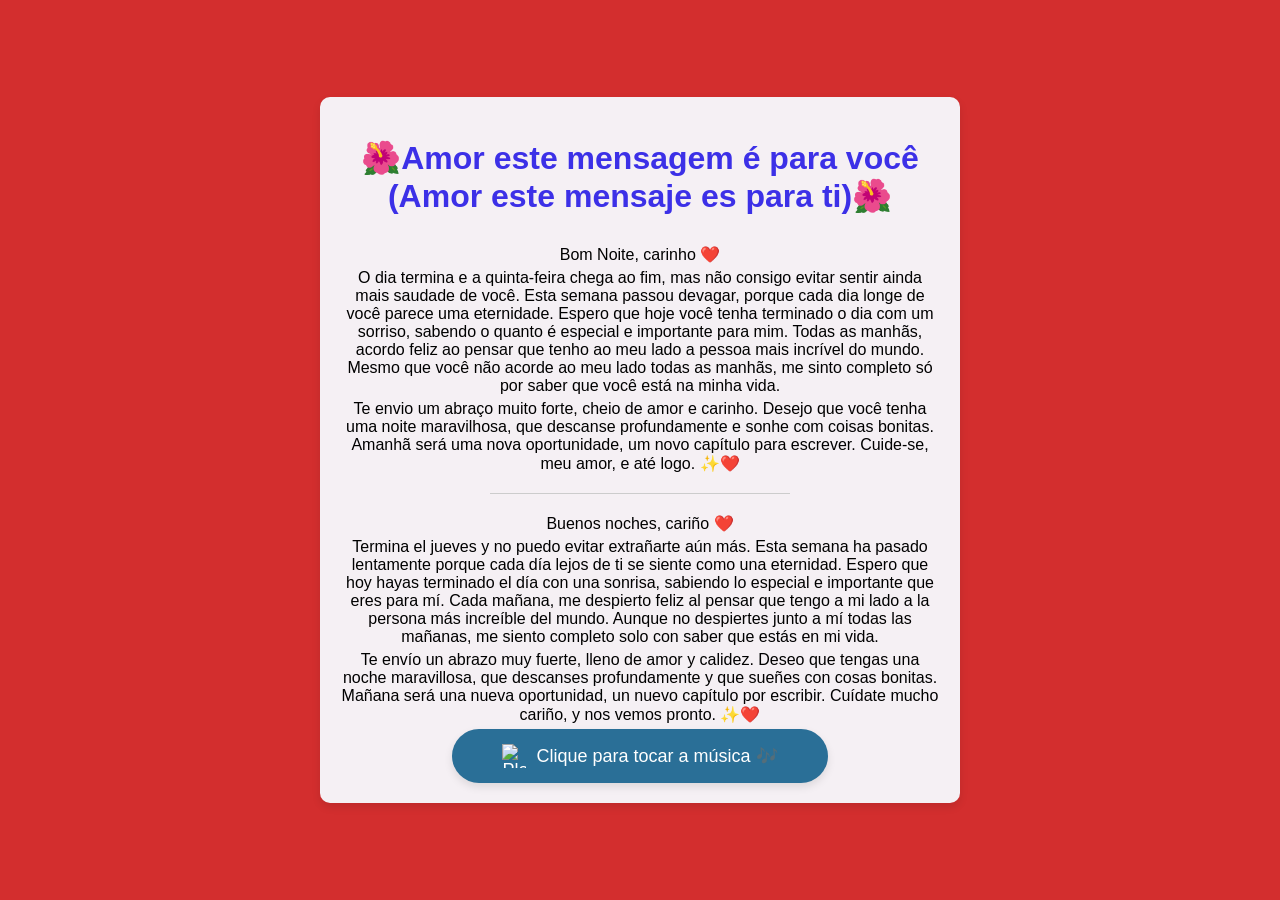
==== index.html @ 269de1ff "Add files via upload" ====
<!DOCTYPE html>
<html lang="pt-br">
<head>
    <meta charset="UTF-8">
    <meta name="viewport" content="width=device-width, initial-scale=1.0">
    <title>Mensagem Especial</title>
    <style>
        body {
            font-family: 'Arial', sans-serif;
            margin: 0;
            padding: 0;
            display: flex;
            justify-content: center;
            align-items: center;
            height: 100vh;
            background-color: #d32e2e; /* Azul claro suave */
            text-align: center;
        }

        .container {
            max-width: 600px;
            padding: 20px;
            border-radius: 10px;
            background-color: #f5f0f4; /* Fundo suave */
            box-shadow: 0 4px 8px rgba(0, 0, 0, 0.1);
        }

        h1 {
            color: #3c30e7; /* Azul profundo */
            font-size: 32px;
            margin-bottom: 30px;
        }

        p {
            color: #131212; /* Cinza escuro */
            font-size: 18px;
            margin-bottom: 40px;
            line-height: 1.6;
        }

        #musicButton {
            background-color: #2a6f97; /* Azul profundo */
            color: white;
            border: none;
            border-radius: 50px;
            padding: 15px 50px;
            font-size: 18px;
            cursor: pointer;
            display: flex;
            align-items: center;
            justify-content: center;
            margin: 0 auto; /* Centraliza o botão */
            gap: 10px;
            box-shadow: 0 4px 8px rgba(0, 0, 0, 0.1);
        }

        #musicButton:hover {
            background-color: #1b4d6b; /* Azul mais escuro para hover */
        }

        #musicButton img {
            width: 24px;
            height: 24px;
        }

        #musicButton span {
            font-size: 18px;
            color: white;
        }

        @media (max-width: 768px) {
            #musicButton {
                font-size: 16px;
                padding: 10px 40px;
            }

            #musicButton img {
                width: 20px;
                height: 20px;
            }
        }
        p {
            margin-top: 5px;
            margin-bottom: 5px;
        }
    </style>
</head>
<head>
    <style>
        .container {
            text-align: center;
        }

        p {
            margin: 5px 0;
        }

        .separacao {
            margin-top: 20px; /* Ajuste o valor conforme necessário para a separação */
        }

        hr {
            width: 50%; /* Ajuste o tamanho da linha separadora, se desejar */
            margin: 20px auto; /* Centraliza e adiciona espaço acima e abaixo */
            border: none;
            border-top: 1px solid #ccc;
        }
    </style>
</head>
</head>
<body>
    <div class="container">
        <h1 >🌺Amor este mensagem é para você  (Amor este mensaje es para ti)🌺</h1>
</p> Bom Noite, carinho ❤️</p>
</p> O dia termina e a quinta-feira chega ao fim, mas não consigo evitar sentir ainda mais saudade de você. Esta semana passou devagar, porque cada dia longe de você parece uma eternidade. Espero que hoje você tenha terminado o dia com um sorriso, sabendo o quanto é especial e importante para mim. Todas as manhãs, acordo feliz ao pensar que tenho ao meu lado a pessoa mais incrível do mundo. Mesmo que você não acorde ao meu lado todas as manhãs, me sinto completo só por saber que você está na minha vida. </p> 
</p> Te envio um abraço muito forte, cheio de amor e carinho. Desejo que você tenha uma noite maravilhosa, que descanse profundamente e sonhe com coisas bonitas. Amanhã será uma nova oportunidade, um novo capítulo para escrever. Cuide-se, meu amor, e até logo. ✨❤️ </p> 
     <hr>    
</p> Buenos noches, cariño ❤️</p>
</p> Termina el jueves y no puedo evitar extrañarte aún más. Esta semana ha pasado lentamente porque cada día lejos de ti se siente como una eternidad. Espero que hoy hayas terminado el día con una sonrisa, sabiendo lo especial e importante que eres para mí. Cada mañana, me despierto feliz al pensar que tengo a mi lado a la persona más increíble del mundo. Aunque no despiertes junto a mí todas las mañanas, me siento completo solo con saber que estás en mi vida. </p> 
</p> Te envío un abrazo muy fuerte, lleno de amor y calidez. Deseo que tengas una noche maravillosa, que descanses profundamente y que sueñes con cosas bonitas. Mañana será una nueva oportunidad, un nuevo capítulo por escribir. Cuídate mucho cariño, y nos vemos pronto. ✨❤️ </p> 
        <button id="musicButton">
            <img id="playIcon" src="https://cdn-icons-png.flaticon.com/512/727/727245.png" alt="Play">
            <span>Clique para tocar a música 🎶</span>
        </button>
        <audio id="audioPlayer">
            <source src="2AM.mp3" type="audio/mpeg">
            Seu navegador não suporta o elemento de áudio.
        </audio>
    </div>

    <script>
        const musicButton = document.getElementById('musicButton');
        const audioPlayer = document.getElementById('audioPlayer');
        const playIcon = document.getElementById('playIcon');

        let isPlaying = false;

        musicButton.addEventListener('click', function() {
            if (isPlaying) {
                audioPlayer.pause();
                playIcon.src = 'https://cdn-icons-png.flaticon.com/512/727/727245.png'; // Play icon
                musicButton.querySelector('span').textContent = 'Clique para tocar a música 🎶';
            } else {
                audioPlayer.play();
                playIcon.src = 'https://cdn-icons-png.flaticon.com/512/727/727234.png'; // Pause icon
                musicButton.querySelector('span').textContent = 'Clique para pausar a música 🎶';
            }
            isPlaying = !isPlaying;
        });
    </script>
</body>
</html>
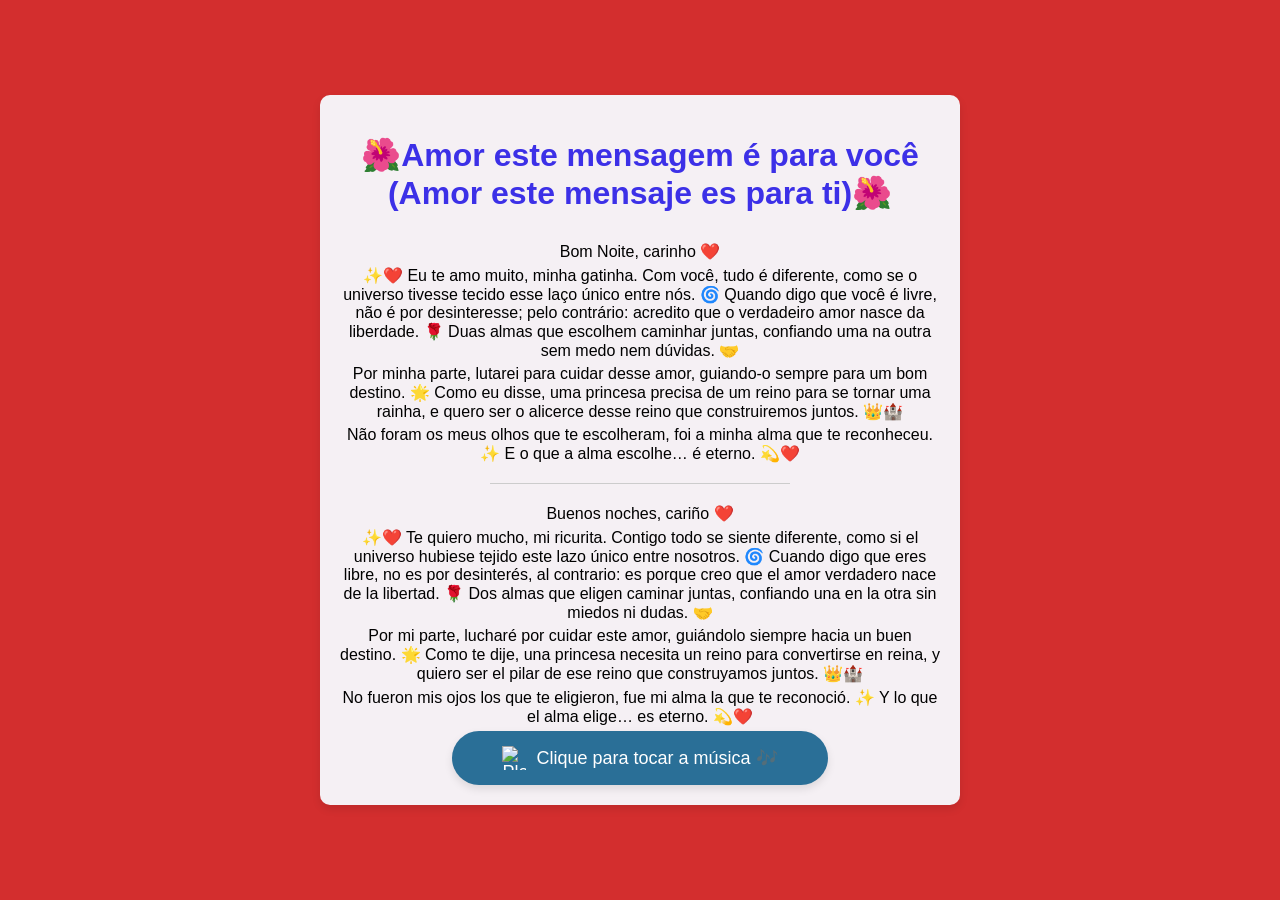
==== commit 3e201762: "Add files via upload" ====
--- a/index.html
+++ b/index.html
@@ -112,18 +112,21 @@
     <div class="container">
         <h1 >🌺Amor este mensagem é para você  (Amor este mensaje es para ti)🌺</h1>
 </p> Bom Noite, carinho ❤️</p>
-</p> O dia termina e a quinta-feira chega ao fim, mas não consigo evitar sentir ainda mais saudade de você. Esta semana passou devagar, porque cada dia longe de você parece uma eternidade. Espero que hoje você tenha terminado o dia com um sorriso, sabendo o quanto é especial e importante para mim. Todas as manhãs, acordo feliz ao pensar que tenho ao meu lado a pessoa mais incrível do mundo. Mesmo que você não acorde ao meu lado todas as manhãs, me sinto completo só por saber que você está na minha vida. </p> 
-</p> Te envio um abraço muito forte, cheio de amor e carinho. Desejo que você tenha uma noite maravilhosa, que descanse profundamente e sonhe com coisas bonitas. Amanhã será uma nova oportunidade, um novo capítulo para escrever. Cuide-se, meu amor, e até logo. ✨❤️ </p> 
+</p> ✨❤️ Eu te amo muito, minha gatinha. Com você, tudo é diferente, como se o universo tivesse tecido esse laço único entre nós. 🌀 Quando digo que você é livre, não é por desinteresse; pelo contrário: acredito que o verdadeiro amor nasce da liberdade. 🌹 Duas almas que escolhem caminhar juntas, confiando uma na outra sem medo nem dúvidas. 🤝</p> 
+</p> Por minha parte, lutarei para cuidar desse amor, guiando-o sempre para um bom destino. 🌟 Como eu disse, uma princesa precisa de um reino para se tornar uma rainha, e quero ser o alicerce desse reino que construiremos juntos. 👑🏰</p> 
+</p> Não foram os meus olhos que te escolheram, foi a minha alma que te reconheceu. ✨ E o que a alma escolhe… é eterno. 💫❤️</p> 
      <hr>    
 </p> Buenos noches, cariño ❤️</p>
-</p> Termina el jueves y no puedo evitar extrañarte aún más. Esta semana ha pasado lentamente porque cada día lejos de ti se siente como una eternidad. Espero que hoy hayas terminado el día con una sonrisa, sabiendo lo especial e importante que eres para mí. Cada mañana, me despierto feliz al pensar que tengo a mi lado a la persona más increíble del mundo. Aunque no despiertes junto a mí todas las mañanas, me siento completo solo con saber que estás en mi vida. </p> 
-</p> Te envío un abrazo muy fuerte, lleno de amor y calidez. Deseo que tengas una noche maravillosa, que descanses profundamente y que sueñes con cosas bonitas. Mañana será una nueva oportunidad, un nuevo capítulo por escribir. Cuídate mucho cariño, y nos vemos pronto. ✨❤️ </p> 
+</p> ✨❤️ Te quiero mucho, mi ricurita. Contigo todo se siente diferente, como si el universo hubiese tejido este lazo único entre nosotros. 🌀 Cuando digo que eres libre, no es por desinterés, al contrario: es porque creo que el amor verdadero nace de la libertad. 🌹 Dos almas que eligen caminar juntas, confiando una en la otra sin miedos ni dudas. 🤝</p>
+</p>  Por mi parte, lucharé por cuidar este amor, guiándolo siempre hacia un buen destino. 🌟 Como te dije, una princesa necesita un reino para convertirse en reina, y quiero ser el pilar de ese reino que construyamos juntos. 👑🏰</p>
+</p>  No fueron mis ojos los que te eligieron, fue mi alma la que te reconoció. ✨ Y lo que el alma elige… es eterno. 💫❤️ </p> 
+
         <button id="musicButton">
             <img id="playIcon" src="https://cdn-icons-png.flaticon.com/512/727/727245.png" alt="Play">
             <span>Clique para tocar a música 🎶</span>
         </button>
         <audio id="audioPlayer">
-            <source src="2AM.mp3" type="audio/mpeg">
+            <source src="Te Hubiera Conocido.mp3" type="audio/mpeg">
             Seu navegador não suporta o elemento de áudio.
         </audio>
     </div>
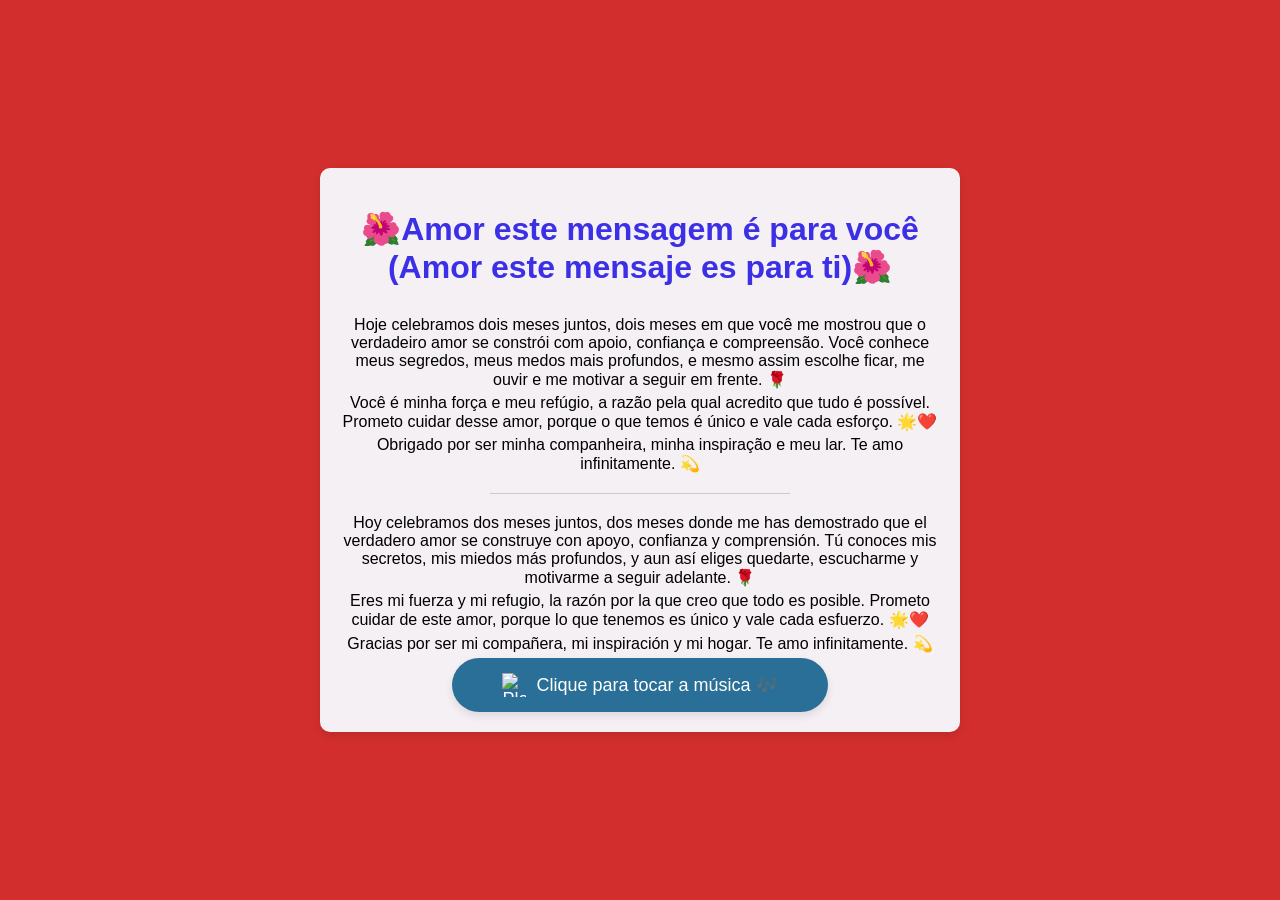
==== commit 89ffe8e2: "Add files via upload" ====
--- a/index.html
+++ b/index.html
@@ -111,22 +111,23 @@
 <body>
     <div class="container">
         <h1 >🌺Amor este mensagem é para você  (Amor este mensaje es para ti)🌺</h1>
-</p> Bom Noite, carinho ❤️</p>
-</p> ✨❤️ Eu te amo muito, minha gatinha. Com você, tudo é diferente, como se o universo tivesse tecido esse laço único entre nós. 🌀 Quando digo que você é livre, não é por desinteresse; pelo contrário: acredito que o verdadeiro amor nasce da liberdade. 🌹 Duas almas que escolhem caminhar juntas, confiando uma na outra sem medo nem dúvidas. 🤝</p> 
-</p> Por minha parte, lutarei para cuidar desse amor, guiando-o sempre para um bom destino. 🌟 Como eu disse, uma princesa precisa de um reino para se tornar uma rainha, e quero ser o alicerce desse reino que construiremos juntos. 👑🏰</p> 
-</p> Não foram os meus olhos que te escolheram, foi a minha alma que te reconheceu. ✨ E o que a alma escolhe… é eterno. 💫❤️</p> 
-     <hr>    
-</p> Buenos noches, cariño ❤️</p>
-</p> ✨❤️ Te quiero mucho, mi ricurita. Contigo todo se siente diferente, como si el universo hubiese tejido este lazo único entre nosotros. 🌀 Cuando digo que eres libre, no es por desinterés, al contrario: es porque creo que el amor verdadero nace de la libertad. 🌹 Dos almas que eligen caminar juntas, confiando una en la otra sin miedos ni dudas. 🤝</p>
-</p>  Por mi parte, lucharé por cuidar este amor, guiándolo siempre hacia un buen destino. 🌟 Como te dije, una princesa necesita un reino para convertirse en reina, y quiero ser el pilar de ese reino que construyamos juntos. 👑🏰</p>
-</p>  No fueron mis ojos los que te eligieron, fue mi alma la que te reconoció. ✨ Y lo que el alma elige… es eterno. 💫❤️ </p> 
+
+</p> Hoje celebramos dois meses juntos, dois meses em que você me mostrou que o verdadeiro amor se constrói com apoio, confiança e compreensão. Você conhece meus segredos, meus medos mais profundos, e mesmo assim escolhe ficar, me ouvir e me motivar a seguir em frente. 🌹</p> 
+</p> Você é minha força e meu refúgio, a razão pela qual acredito que tudo é possível. Prometo cuidar desse amor, porque o que temos é único e vale cada esforço. 🌟❤️</p> 
+</p> Obrigado por ser minha companheira, minha inspiração e meu lar. Te amo infinitamente. 💫</p> 
+
+<hr>    
+
+</p> Hoy celebramos dos meses juntos, dos meses donde me has demostrado que el verdadero amor se construye con apoyo, confianza y comprensión. Tú conoces mis secretos, mis miedos más profundos, y aun así eliges quedarte, escucharme y motivarme a seguir adelante. 🌹</p>
+</p> Eres mi fuerza y mi refugio, la razón por la que creo que todo es posible. Prometo cuidar de este amor, porque lo que tenemos es único y vale cada esfuerzo. 🌟❤️</p>
+</p> Gracias por ser mi compañera, mi inspiración y mi hogar. Te amo infinitamente. 💫</p> 
 
         <button id="musicButton">
             <img id="playIcon" src="https://cdn-icons-png.flaticon.com/512/727/727245.png" alt="Play">
             <span>Clique para tocar a música 🎶</span>
         </button>
         <audio id="audioPlayer">
-            <source src="Te Hubiera Conocido.mp3" type="audio/mpeg">
+            <source src="Échame_La_Culpa_[YouConvert.net].mp3" type="audio/mpeg">
             Seu navegador não suporta o elemento de áudio.
         </audio>
     </div>
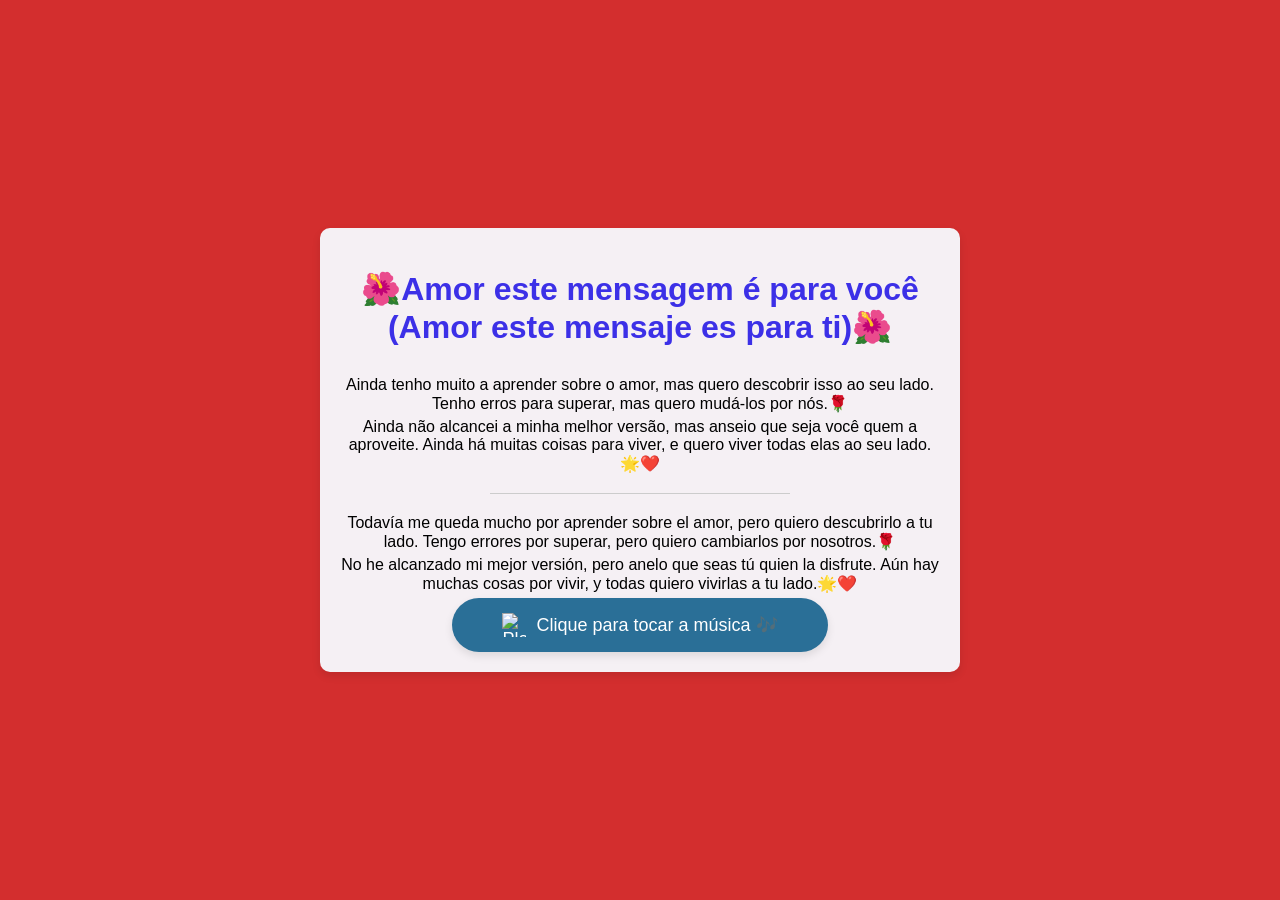
==== commit 027b340f: "Add files via upload" ====
--- a/index.html
+++ b/index.html
@@ -112,45 +112,44 @@
     <div class="container">
         <h1 >🌺Amor este mensagem é para você  (Amor este mensaje es para ti)🌺</h1>
 
-</p> Hoje celebramos dois meses juntos, dois meses em que você me mostrou que o verdadeiro amor se constrói com apoio, confiança e compreensão. Você conhece meus segredos, meus medos mais profundos, e mesmo assim escolhe ficar, me ouvir e me motivar a seguir em frente. 🌹</p> 
-</p> Você é minha força e meu refúgio, a razão pela qual acredito que tudo é possível. Prometo cuidar desse amor, porque o que temos é único e vale cada esforço. 🌟❤️</p> 
-</p> Obrigado por ser minha companheira, minha inspiração e meu lar. Te amo infinitamente. 💫</p> 
+</p> Ainda tenho muito a aprender sobre o amor, mas quero descobrir isso ao seu lado. Tenho erros para superar, mas quero mudá-los por nós.🌹</p> 
+</p> Ainda não alcancei a minha melhor versão, mas anseio que seja você quem a aproveite. Ainda há muitas coisas para viver, e quero viver todas elas ao seu lado. 🌟❤️</p> 
+
 
 <hr>    
 
-</p> Hoy celebramos dos meses juntos, dos meses donde me has demostrado que el verdadero amor se construye con apoyo, confianza y comprensión. Tú conoces mis secretos, mis miedos más profundos, y aun así eliges quedarte, escucharme y motivarme a seguir adelante. 🌹</p>
-</p> Eres mi fuerza y mi refugio, la razón por la que creo que todo es posible. Prometo cuidar de este amor, porque lo que tenemos es único y vale cada esfuerzo. 🌟❤️</p>
-</p> Gracias por ser mi compañera, mi inspiración y mi hogar. Te amo infinitamente. 💫</p> 
+</p> Todavía me queda mucho por aprender sobre el amor, pero quiero descubrirlo a tu lado. Tengo errores por superar, pero quiero cambiarlos por nosotros.🌹</p> 
+</p> No he alcanzado mi mejor versión, pero anelo que seas tú quien la disfrute. Aún hay muchas cosas por vivir, y todas quiero vivirlas a tu lado.🌟❤️ </p>
 
-        <button id="musicButton">
-            <img id="playIcon" src="https://cdn-icons-png.flaticon.com/512/727/727245.png" alt="Play">
-            <span>Clique para tocar a música 🎶</span>
-        </button>
-        <audio id="audioPlayer">
-            <source src="Échame_La_Culpa_[YouConvert.net].mp3" type="audio/mpeg">
-            Seu navegador não suporta o elemento de áudio.
-        </audio>
-    </div>
+<button id="musicButton">
+    <img id="playIcon" src="https://cdn-icons-png.flaticon.com/512/727/727245.png" alt="Play">
+    <span>Clique para tocar a música 🎶</span>
+</button>
+<audio id="audioPlayer">
+    <source src="bany.mp3" type="audio/mpeg">
+    Seu navegador não suporta o elemento de áudio.
+</audio>
+</div>
 
-    <script>
-        const musicButton = document.getElementById('musicButton');
-        const audioPlayer = document.getElementById('audioPlayer');
-        const playIcon = document.getElementById('playIcon');
+<script>
+const musicButton = document.getElementById('musicButton');
+const audioPlayer = document.getElementById('audioPlayer');
+const playIcon = document.getElementById('playIcon');
 
-        let isPlaying = false;
+let isPlaying = false;
 
-        musicButton.addEventListener('click', function() {
-            if (isPlaying) {
-                audioPlayer.pause();
-                playIcon.src = 'https://cdn-icons-png.flaticon.com/512/727/727245.png'; // Play icon
-                musicButton.querySelector('span').textContent = 'Clique para tocar a música 🎶';
-            } else {
-                audioPlayer.play();
-                playIcon.src = 'https://cdn-icons-png.flaticon.com/512/727/727234.png'; // Pause icon
-                musicButton.querySelector('span').textContent = 'Clique para pausar a música 🎶';
-            }
-            isPlaying = !isPlaying;
-        });
-    </script>
+musicButton.addEventListener('click', function() {
+    if (isPlaying) {
+        audioPlayer.pause();
+        playIcon.src = 'https://cdn-icons-png.flaticon.com/512/727/727245.png'; // Play icon
+        musicButton.querySelector('span').textContent = 'Clique para tocar a música 🎶';
+    } else {
+        audioPlayer.play();
+        playIcon.src = 'https://cdn-icons-png.flaticon.com/512/727/727234.png'; // Pause icon
+        musicButton.querySelector('span').textContent = 'Clique para pausar a música 🎶';
+    }
+    isPlaying = !isPlaying;
+});
+</script>
 </body>
 </html>
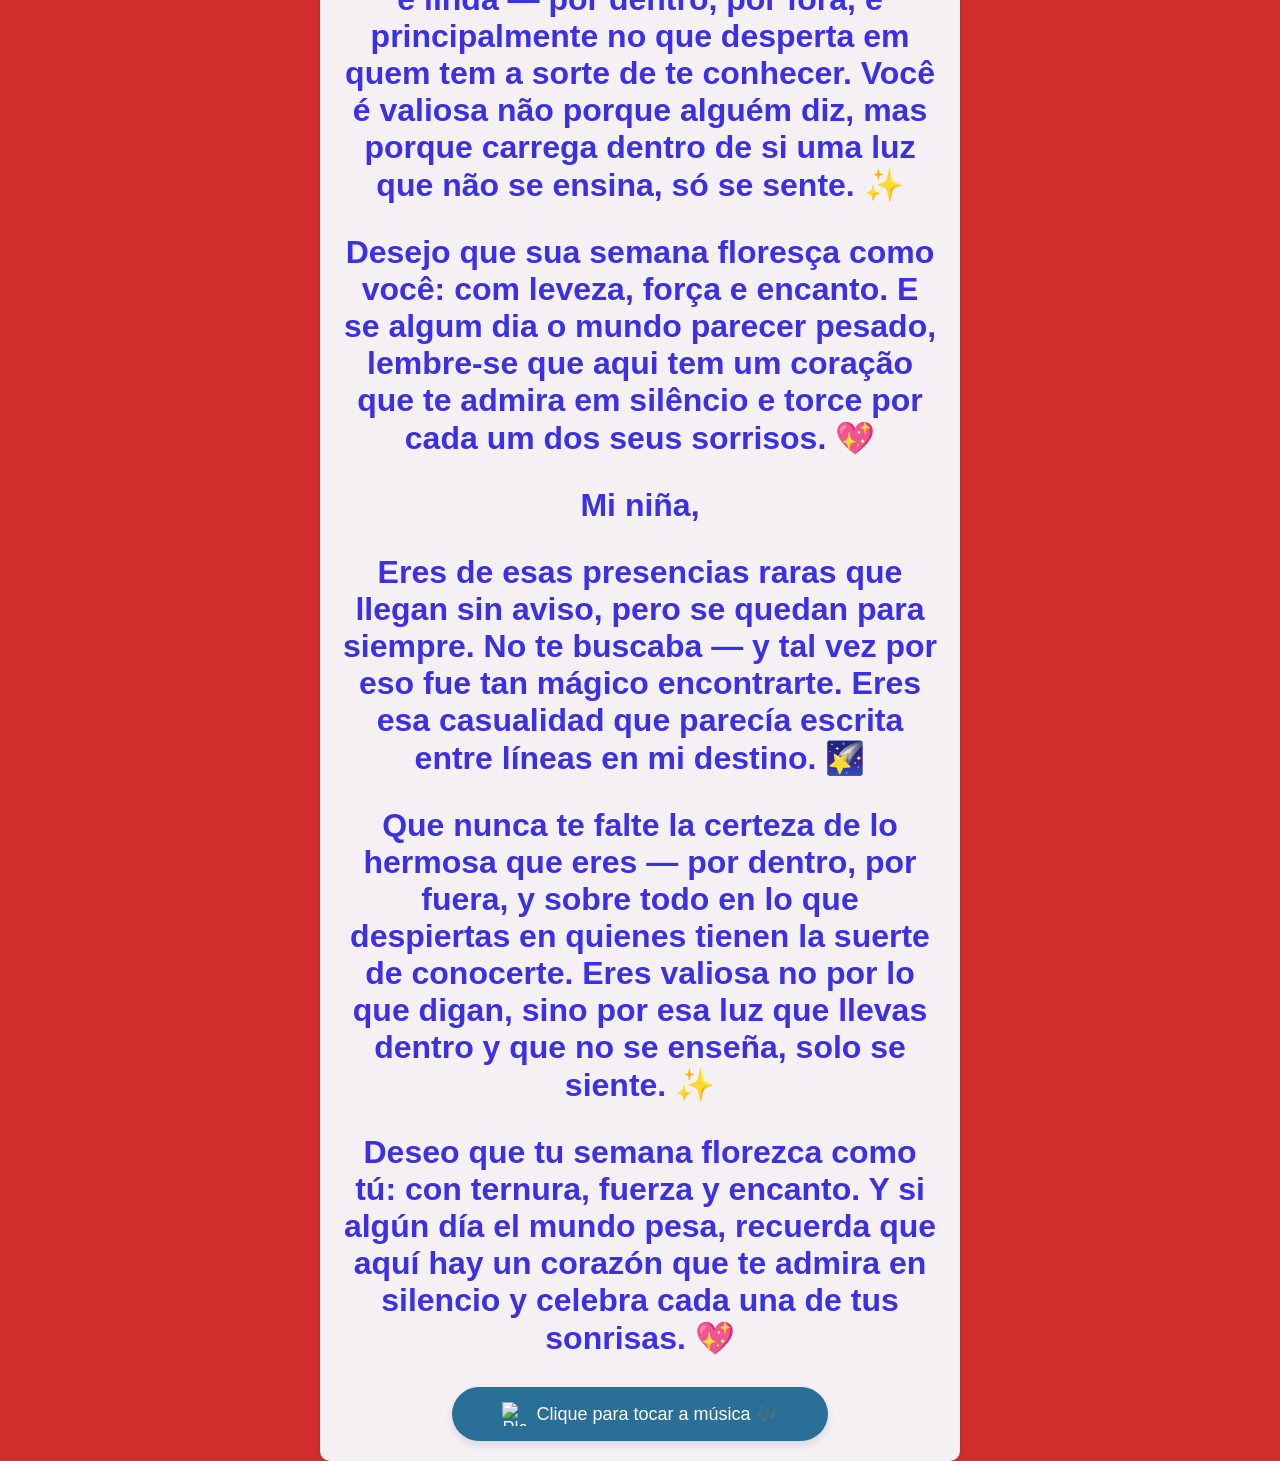
==== commit e99ab7fc: "index.html" ====
--- a/index.html
+++ b/index.html
@@ -110,23 +110,17 @@
 </head>
 <body>
     <div class="container">
-        <h1 >🌺Amor este mensagem é para você  (Amor este mensaje es para ti)🌺</h1>
+<h1 >🌺Amor este mensagem é para você  (Amor este mensaje es para ti)🌺</h1>
 
-</p> Ainda tenho muito a aprender sobre o amor, mas quero descobrir isso ao seu lado. Tenho erros para superar, mas quero mudá-los por nós.🌹</p> 
-</p> Ainda não alcancei a minha melhor versão, mas anseio que seja você quem a aproveite. Ainda há muitas coisas para viver, e quero viver todas elas ao seu lado. 🌟❤️</p> 
-
-
-<hr>    
-
-</p> Todavía me queda mucho por aprender sobre el amor, pero quiero descubrirlo a tu lado. Tengo errores por superar, pero quiero cambiarlos por nosotros.🌹</p> 
-</p> No he alcanzado mi mejor versión, pero anelo que seas tú quien la disfrute. Aún hay muchas cosas por vivir, y todas quiero vivirlas a tu lado.🌟❤️ </p>
+<h1>Minha menina,</h1> <h1>Você é dessas raras presenças que chegam sem aviso, mas fazem morada para sempre. Não te procurei — e talvez por isso tenha sido tão mágico te encontrar. Você é aquela casualidade que parecia escrita nas entrelinhas do meu destino. 🌠</h1> <h1>Que nunca te falte a certeza do quanto é linda — por dentro, por fora, e principalmente no que desperta em quem tem a sorte de te conhecer. Você é valiosa não porque alguém diz, mas porque carrega dentro de si uma luz que não se ensina, só se sente. ✨</h1> <h1>Desejo que sua semana floresça como você: com leveza, força e encanto. E se algum dia o mundo parecer pesado, lembre-se que aqui tem um coração que te admira em silêncio e torce por cada um dos seus sorrisos. 💖</h1>
+<h1>Mi niña,</h1> <h1>Eres de esas presencias raras que llegan sin aviso, pero se quedan para siempre. No te buscaba — y tal vez por eso fue tan mágico encontrarte. Eres esa casualidad que parecía escrita entre líneas en mi destino. 🌠</h1> <h1>Que nunca te falte la certeza de lo hermosa que eres — por dentro, por fuera, y sobre todo en lo que despiertas en quienes tienen la suerte de conocerte. Eres valiosa no por lo que digan, sino por esa luz que llevas dentro y que no se enseña, solo se siente. ✨</h1> <h1>Deseo que tu semana florezca como tú: con ternura, fuerza y encanto. Y si algún día el mundo pesa, recuerda que aquí hay un corazón que te admira en silencio y celebra cada una de tus sonrisas. 💖</h1>
 
 <button id="musicButton">
     <img id="playIcon" src="https://cdn-icons-png.flaticon.com/512/727/727245.png" alt="Play">
     <span>Clique para tocar a música 🎶</span>
 </button>
 <audio id="audioPlayer">
-    <source src="bany.mp3" type="audio/mpeg">
+    <source src="ytmp3free.cc_manu-bahtidao-daqui-pra-sempre-letra-oficial-versao-solo-youtubemp3free.org.mp3" type="audio/mpeg">
     Seu navegador não suporta o elemento de áudio.
 </audio>
 </div>
@@ -152,4 +146,4 @@
 });
 </script>
 </body>
-</html>+</html>
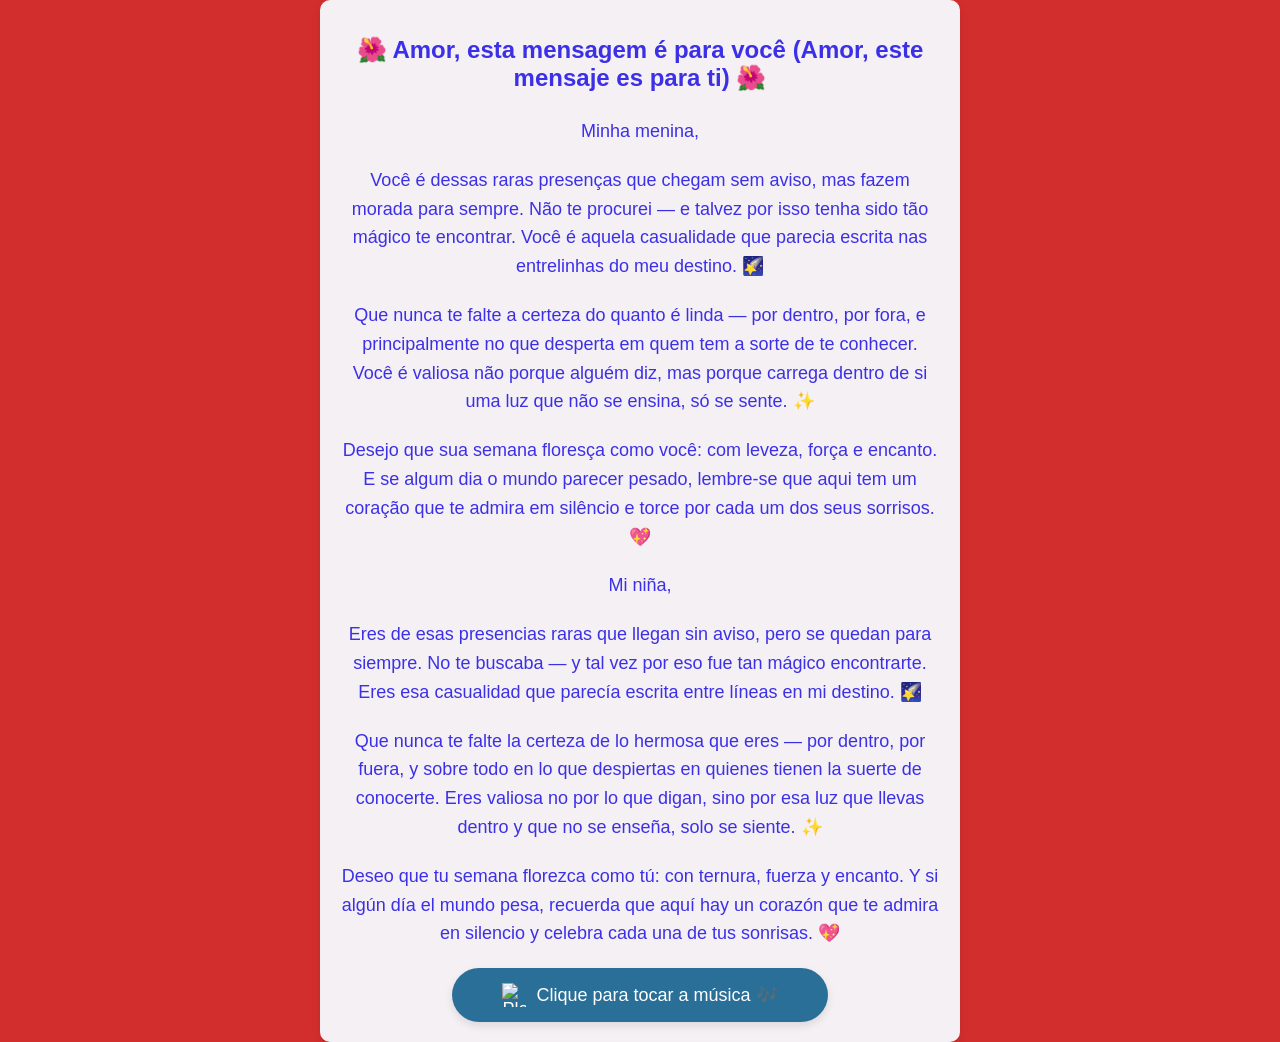
==== commit 43800dbf: "index.html" ====
--- a/index.html
+++ b/index.html
@@ -12,8 +12,8 @@
             display: flex;
             justify-content: center;
             align-items: center;
-            height: 100vh;
-            background-color: #d32e2e; /* Azul claro suave */
+            min-height: 100vh;
+            background-color: #d32e2e;
             text-align: center;
         }
 
@@ -21,25 +21,25 @@
             max-width: 600px;
             padding: 20px;
             border-radius: 10px;
-            background-color: #f5f0f4; /* Fundo suave */
+            background-color: #f5f0f4;
             box-shadow: 0 4px 8px rgba(0, 0, 0, 0.1);
         }
 
         h1 {
-            color: #3c30e7; /* Azul profundo */
-            font-size: 32px;
-            margin-bottom: 30px;
+            color: #3c30e7;
+            font-size: 24px;
+            margin-bottom: 25px;
         }
 
-        p {
-            color: #131212; /* Cinza escuro */
+        .mensagem {
+            color: #3c30e7;
             font-size: 18px;
-            margin-bottom: 40px;
+            margin-bottom: 20px;
             line-height: 1.6;
         }
 
         #musicButton {
-            background-color: #2a6f97; /* Azul profundo */
+            background-color: #2a6f97;
             color: white;
             border: none;
             border-radius: 50px;
@@ -49,13 +49,13 @@
             display: flex;
             align-items: center;
             justify-content: center;
-            margin: 0 auto; /* Centraliza o botão */
+            margin: 0 auto;
             gap: 10px;
             box-shadow: 0 4px 8px rgba(0, 0, 0, 0.1);
         }
 
         #musicButton:hover {
-            background-color: #1b4d6b; /* Azul mais escuro para hover */
+            background-color: #1b4d6b;
         }
 
         #musicButton img {
@@ -79,71 +79,51 @@
                 height: 20px;
             }
         }
-        p {
-            margin-top: 5px;
-            margin-bottom: 5px;
-        }
     </style>
-</head>
-<head>
-    <style>
-        .container {
-            text-align: center;
-        }
-
-        p {
-            margin: 5px 0;
-        }
-
-        .separacao {
-            margin-top: 20px; /* Ajuste o valor conforme necessário para a separação */
-        }
-
-        hr {
-            width: 50%; /* Ajuste o tamanho da linha separadora, se desejar */
-            margin: 20px auto; /* Centraliza e adiciona espaço acima e abaixo */
-            border: none;
-            border-top: 1px solid #ccc;
-        }
-    </style>
-</head>
 </head>
 <body>
     <div class="container">
-<h1 >🌺Amor este mensagem é para você  (Amor este mensaje es para ti)🌺</h1>
+        <h1>🌺 Amor, esta mensagem é para você (Amor, este mensaje es para ti) 🌺</h1>
 
-<h1>Minha menina,</h1> <h1>Você é dessas raras presenças que chegam sem aviso, mas fazem morada para sempre. Não te procurei — e talvez por isso tenha sido tão mágico te encontrar. Você é aquela casualidade que parecia escrita nas entrelinhas do meu destino. 🌠</h1> <h1>Que nunca te falte a certeza do quanto é linda — por dentro, por fora, e principalmente no que desperta em quem tem a sorte de te conhecer. Você é valiosa não porque alguém diz, mas porque carrega dentro de si uma luz que não se ensina, só se sente. ✨</h1> <h1>Desejo que sua semana floresça como você: com leveza, força e encanto. E se algum dia o mundo parecer pesado, lembre-se que aqui tem um coração que te admira em silêncio e torce por cada um dos seus sorrisos. 💖</h1>
-<h1>Mi niña,</h1> <h1>Eres de esas presencias raras que llegan sin aviso, pero se quedan para siempre. No te buscaba — y tal vez por eso fue tan mágico encontrarte. Eres esa casualidad que parecía escrita entre líneas en mi destino. 🌠</h1> <h1>Que nunca te falte la certeza de lo hermosa que eres — por dentro, por fuera, y sobre todo en lo que despiertas en quienes tienen la suerte de conocerte. Eres valiosa no por lo que digan, sino por esa luz que llevas dentro y que no se enseña, solo se siente. ✨</h1> <h1>Deseo que tu semana florezca como tú: con ternura, fuerza y encanto. Y si algún día el mundo pesa, recuerda que aquí hay un corazón que te admira en silencio y celebra cada una de tus sonrisas. 💖</h1>
+        <p class="mensagem">Minha menina,</p>
+        <p class="mensagem">Você é dessas raras presenças que chegam sem aviso, mas fazem morada para sempre. Não te procurei — e talvez por isso tenha sido tão mágico te encontrar. Você é aquela casualidade que parecia escrita nas entrelinhas do meu destino. 🌠</p>
+        <p class="mensagem">Que nunca te falte a certeza do quanto é linda — por dentro, por fora, e principalmente no que desperta em quem tem a sorte de te conhecer. Você é valiosa não porque alguém diz, mas porque carrega dentro de si uma luz que não se ensina, só se sente. ✨</p>
+        <p class="mensagem">Desejo que sua semana floresça como você: com leveza, força e encanto. E se algum dia o mundo parecer pesado, lembre-se que aqui tem um coração que te admira em silêncio e torce por cada um dos seus sorrisos. 💖</p>
 
-<button id="musicButton">
-    <img id="playIcon" src="https://cdn-icons-png.flaticon.com/512/727/727245.png" alt="Play">
-    <span>Clique para tocar a música 🎶</span>
-</button>
-<audio id="audioPlayer">
-    <source src="ytmp3free.cc_manu-bahtidao-daqui-pra-sempre-letra-oficial-versao-solo-youtubemp3free.org.mp3" type="audio/mpeg">
-    Seu navegador não suporta o elemento de áudio.
-</audio>
-</div>
+        <p class="mensagem">Mi niña,</p>
+        <p class="mensagem">Eres de esas presencias raras que llegan sin aviso, pero se quedan para siempre. No te buscaba — y tal vez por eso fue tan mágico encontrarte. Eres esa casualidad que parecía escrita entre líneas en mi destino. 🌠</p>
+        <p class="mensagem">Que nunca te falte la certeza de lo hermosa que eres — por dentro, por fuera, y sobre todo en lo que despiertas en quienes tienen la suerte de conocerte. Eres valiosa no por lo que digan, sino por esa luz que llevas dentro y que no se enseña, solo se siente. ✨</p>
+        <p class="mensagem">Deseo que tu semana florezca como tú: con ternura, fuerza y encanto. Y si algún día el mundo pesa, recuerda que aquí hay un corazón que te admira en silencio y celebra cada una de tus sonrisas. 💖</p>
 
-<script>
-const musicButton = document.getElementById('musicButton');
-const audioPlayer = document.getElementById('audioPlayer');
-const playIcon = document.getElementById('playIcon');
+        <button id="musicButton">
+            <img id="playIcon" src="https://cdn-icons-png.flaticon.com/512/727/727245.png" alt="Play">
+            <span>Clique para tocar a música 🎶</span>
+        </button>
+        <audio id="audioPlayer">
+            <source src="ytmp3free.cc_manu-bahtidao-daqui-pra-sempre-letra-oficial-versao-solo-youtubemp3free.org.mp3" type="audio/mpeg">
+            Seu navegador não suporta o elemento de áudio.
+        </audio>
+    </div>
 
-let isPlaying = false;
+    <script>
+        const musicButton = document.getElementById('musicButton');
+        const audioPlayer = document.getElementById('audioPlayer');
+        const playIcon = document.getElementById('playIcon');
 
-musicButton.addEventListener('click', function() {
-    if (isPlaying) {
-        audioPlayer.pause();
-        playIcon.src = 'https://cdn-icons-png.flaticon.com/512/727/727245.png'; // Play icon
-        musicButton.querySelector('span').textContent = 'Clique para tocar a música 🎶';
-    } else {
-        audioPlayer.play();
-        playIcon.src = 'https://cdn-icons-png.flaticon.com/512/727/727234.png'; // Pause icon
-        musicButton.querySelector('span').textContent = 'Clique para pausar a música 🎶';
-    }
-    isPlaying = !isPlaying;
-});
-</script>
+        let isPlaying = false;
+
+        musicButton.addEventListener('click', function() {
+            if (isPlaying) {
+                audioPlayer.pause();
+                playIcon.src = 'https://cdn-icons-png.flaticon.com/512/727/727245.png';
+                musicButton.querySelector('span').textContent = 'Clique para tocar a música 🎶';
+            } else {
+                audioPlayer.play();
+                playIcon.src = 'https://cdn-icons-png.flaticon.com/512/727/727234.png';
+                musicButton.querySelector('span').textContent = 'Clique para pausar a música 🎶';
+            }
+            isPlaying = !isPlaying;
+        });
+    </script>
 </body>
 </html>
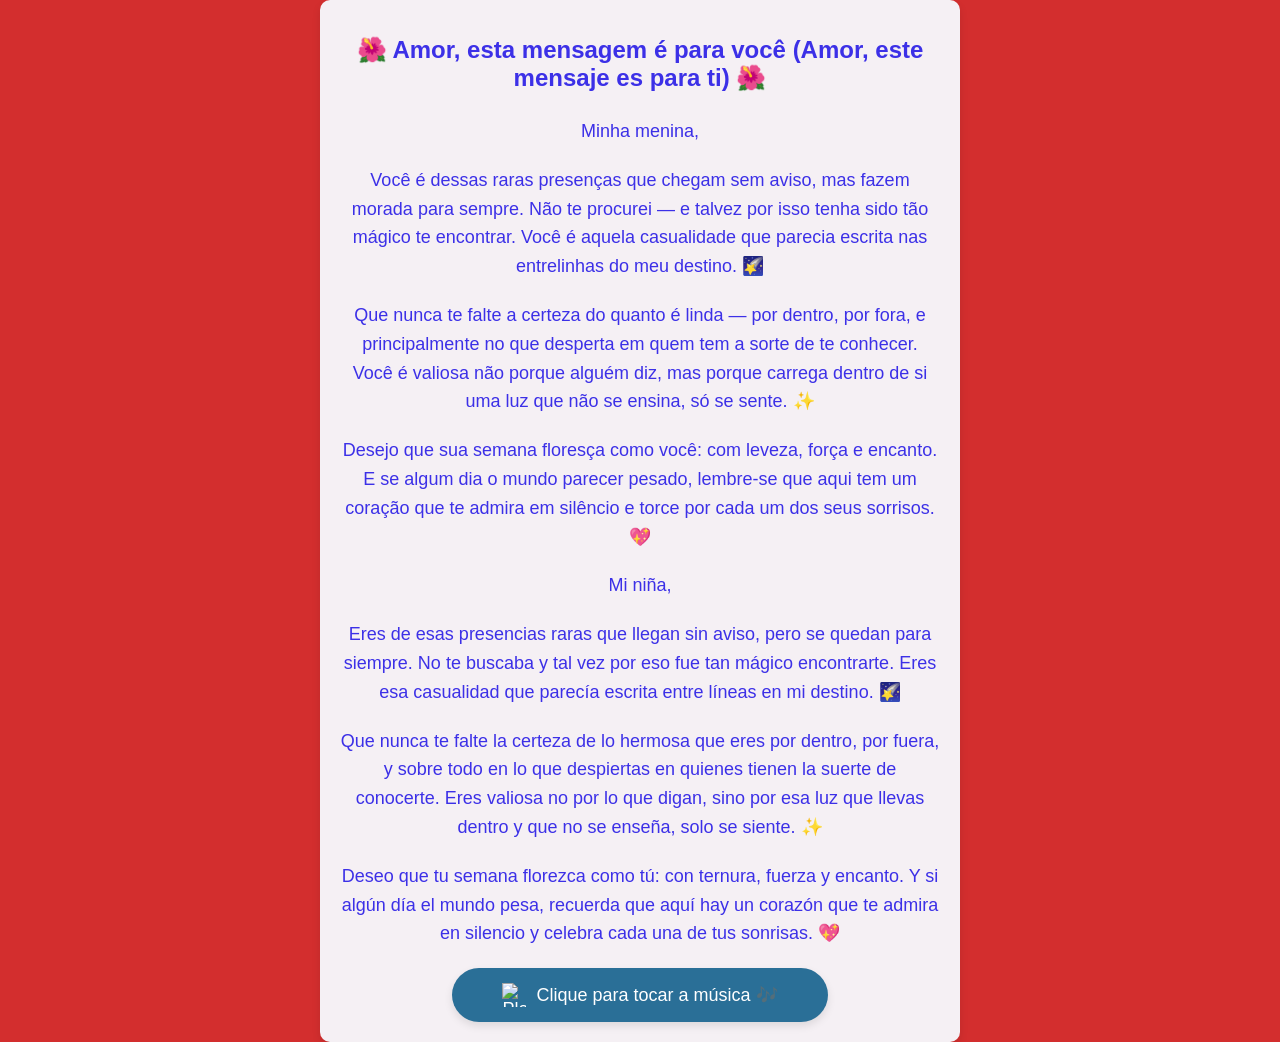
==== commit 952b5808: "index.html" ====
--- a/index.html
+++ b/index.html
@@ -91,8 +91,8 @@
         <p class="mensagem">Desejo que sua semana floresça como você: com leveza, força e encanto. E se algum dia o mundo parecer pesado, lembre-se que aqui tem um coração que te admira em silêncio e torce por cada um dos seus sorrisos. 💖</p>
 
         <p class="mensagem">Mi niña,</p>
-        <p class="mensagem">Eres de esas presencias raras que llegan sin aviso, pero se quedan para siempre. No te buscaba — y tal vez por eso fue tan mágico encontrarte. Eres esa casualidad que parecía escrita entre líneas en mi destino. 🌠</p>
-        <p class="mensagem">Que nunca te falte la certeza de lo hermosa que eres — por dentro, por fuera, y sobre todo en lo que despiertas en quienes tienen la suerte de conocerte. Eres valiosa no por lo que digan, sino por esa luz que llevas dentro y que no se enseña, solo se siente. ✨</p>
+        <p class="mensagem">Eres de esas presencias raras que llegan sin aviso, pero se quedan para siempre. No te buscaba y tal vez por eso fue tan mágico encontrarte. Eres esa casualidad que parecía escrita entre líneas en mi destino. 🌠</p>
+        <p class="mensagem">Que nunca te falte la certeza de lo hermosa que eres por dentro, por fuera, y sobre todo en lo que despiertas en quienes tienen la suerte de conocerte. Eres valiosa no por lo que digan, sino por esa luz que llevas dentro y que no se enseña, solo se siente. ✨</p>
         <p class="mensagem">Deseo que tu semana florezca como tú: con ternura, fuerza y encanto. Y si algún día el mundo pesa, recuerda que aquí hay un corazón que te admira en silencio y celebra cada una de tus sonrisas. 💖</p>
 
         <button id="musicButton">
